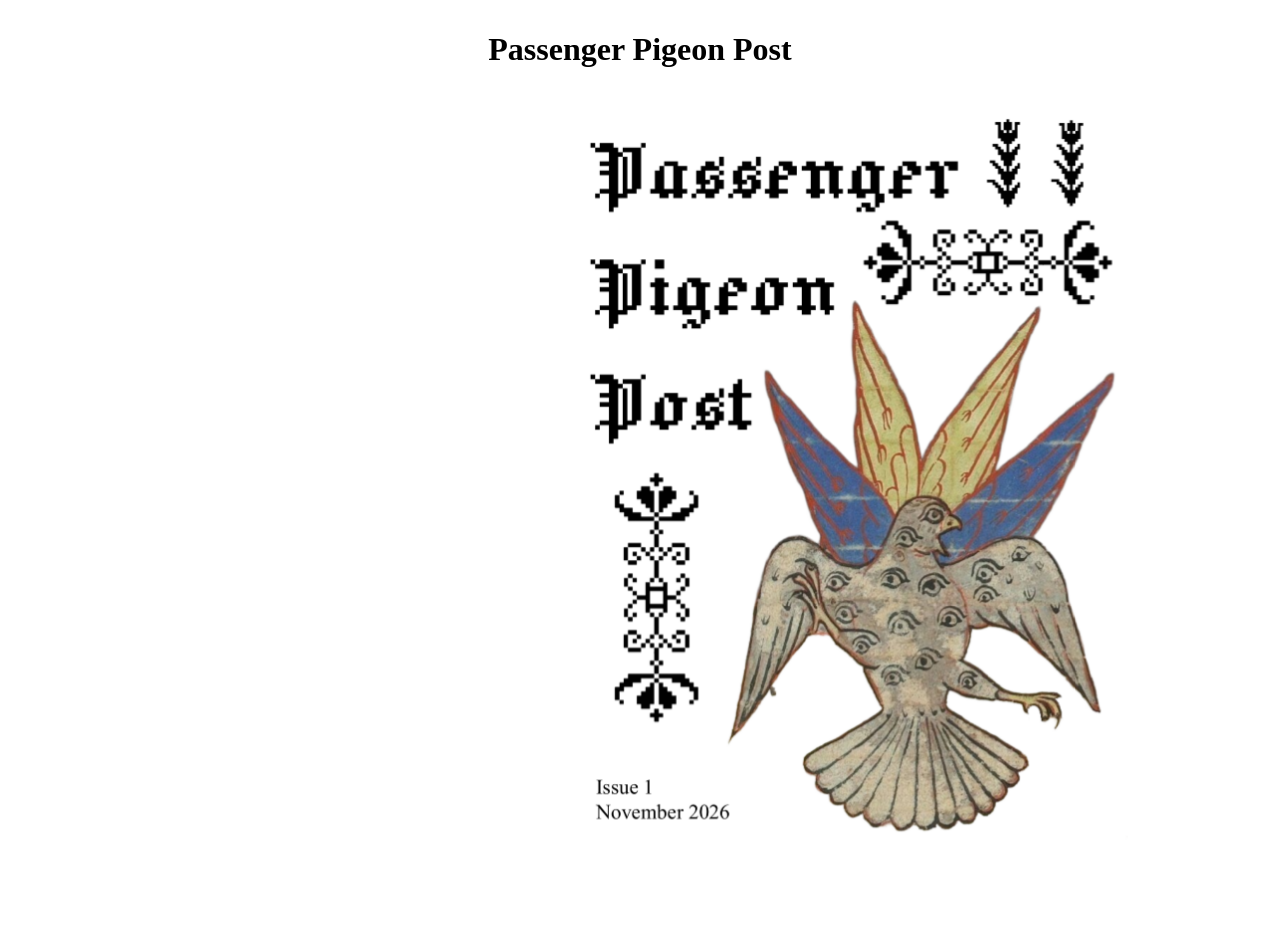
==== pages/pppost/pppost.html @ 591a4c1c "add missing files" ====
<!doctype html>
<html lang="en">
  <head>
    <meta charset="UTF-8" />
    <meta name="viewport" content="width=device-width, initial-scale=1.0" />
    <link rel="stylesheet" href="../../css-reset.css" />
    <link rel="stylesheet" href="../../styles.css" />
    <script defer src="../../third-party/page-flip.browser.js"></script>
    <script defer type="module" src="createZine.js"></script>
    <title>Passenger Pigeon Post</title>
  </head>
  <body>
    <h1>Passenger Pigeon Post</h1>
    <div id="zine">
      <div class="page" data-density="hard">
        <img src="pdf-pages/ppost_pages-01.png" width="1125" height="1500" />
      </div>
      <div class="page">
        <img src="pdf-pages/ppost_pages-02.png" width="1125" height="1500" />
      </div>
      <div class="page">
        <img src="pdf-pages/ppost_pages-03.png" width="1125" height="1500" />
      </div>
      <div class="page">
        <img src="pdf-pages/ppost_pages-04.png" width="1125" height="1500" />
      </div>
      <div class="page">
        <img src="pdf-pages/ppost_pages-05.png" width="1125" height="1500" />
      </div>
      <div class="page">
        <img src="pdf-pages/ppost_pages-06.png" width="1125" height="1500" />
      </div>
      <div class="page">
        <img src="pdf-pages/ppost_pages-07.png" width="1125" height="1500" />
      </div>
      <div class="page">
        <img src="pdf-pages/ppost_pages-08.png" width="1125" height="1500" />
      </div>
      <div class="page">
        <img src="pdf-pages/ppost_pages-09.png" width="1125" height="1500" />
      </div>
      <div class="page">
        <img src="pdf-pages/ppost_pages-10.png" width="1125" height="1500" />
      </div>
      <div class="page">
        <img src="pdf-pages/ppost_pages-11.png" width="1125" height="1500" />
      </div>
      <div class="page">
        <img src="pdf-pages/ppost_pages-12.png" width="1125" height="1500" />
      </div>
      <div class="page">
        <img src="pdf-pages/ppost_pages-13.png" width="1125" height="1500" />
      </div>
      <div class="page">
        <img src="pdf-pages/ppost_pages-14.png" width="1125" height="1500" />
      </div>
      <div class="page">
        <img src="pdf-pages/ppost_pages-15.png" width="1125" height="1500" />
      </div>
      <div class="page">
        <img src="pdf-pages/ppost_pages-16.png" width="1125" height="1500" />
      </div>
      <div class="page">
        <img src="pdf-pages/ppost_pages-17.png" width="1125" height="1500" />
      </div>
      <div class="page">
        <img src="pdf-pages/ppost_pages-18.png" width="1125" height="1500" />
      </div>
      <div class="page">
        <img src="pdf-pages/ppost_pages-19.png" width="1125" height="1500" />
      </div>
      <div class="page">
        <img src="pdf-pages/ppost_pages-20.png" width="1125" height="1500" />
      </div>
      <div class="page">
        <img src="pdf-pages/ppost_pages-21.png" width="1125" height="1500" />
      </div>
      <div class="page">
        <img src="pdf-pages/ppost_pages-22.png" width="1125" height="1500" />
      </div>
      <div class="page">
        <img src="pdf-pages/ppost_pages-23.png" width="1125" height="1500" />
      </div>
      <div class="page">
        <img src="pdf-pages/ppost_pages-24.png" width="1125" height="1500" />
      </div>
      <div class="page">
        <img src="pdf-pages/ppost_pages-25.png" width="1125" height="1500" />
      </div>
      <div class="page">
        <img src="pdf-pages/ppost_pages-26.png" width="1125" height="1500" />
      </div>
      <div class="page">
        <img src="pdf-pages/ppost_pages-27.png" width="1125" height="1500" />
      </div>
      <div class="page">
        <img src="pdf-pages/ppost_pages-28.png" width="1125" height="1500" />
      </div>
      <div class="page">
        <img src="pdf-pages/ppost_pages-29.png" width="1125" height="1500" />
      </div>
      <div class="page">
        <img src="pdf-pages/ppost_pages-30.png" width="1125" height="1500" />
      </div>
      <div class="page" data-density="hard">
        <img src="pdf-pages/ppost_pages-31.png" width="1125" height="1500" />
      </div>
    </div>
  </body>
</html>
---- styles.css ----
h1 {
  text-align: center;
  margin: 1em;
}

.sticker {
  position: absolute;
  top: var(--top);
  left: var(--left);
  width: var(--width);
  text-align: center;
}

.sticker img {
  filter: drop-shadow(1px 2px 2px black);
}

.sticker:hover img {
  filter: drop-shadow(2px 4px 4px black);
  transform: rotate(2deg);
}

.navbar {
  height: 100%;
  width: 200px;
  position: fixed;
  z-index: 1;
  top: 0;
  left: 0;
  overflow-x: hidden;
  padding-top: 100px;
  transition: 0.5s;
}

.navbar-links {
  list-style: none;
  display: flex;
  gap: 1em;
  margin: 0;
  flex-direction: column;
}

#main {
  margin-left: 250px;
  padding: 20px;
}

img {
  height: auto;
}

#zine {
  width: 100%;
  max-width: 100px;
  justify-self: center;
}
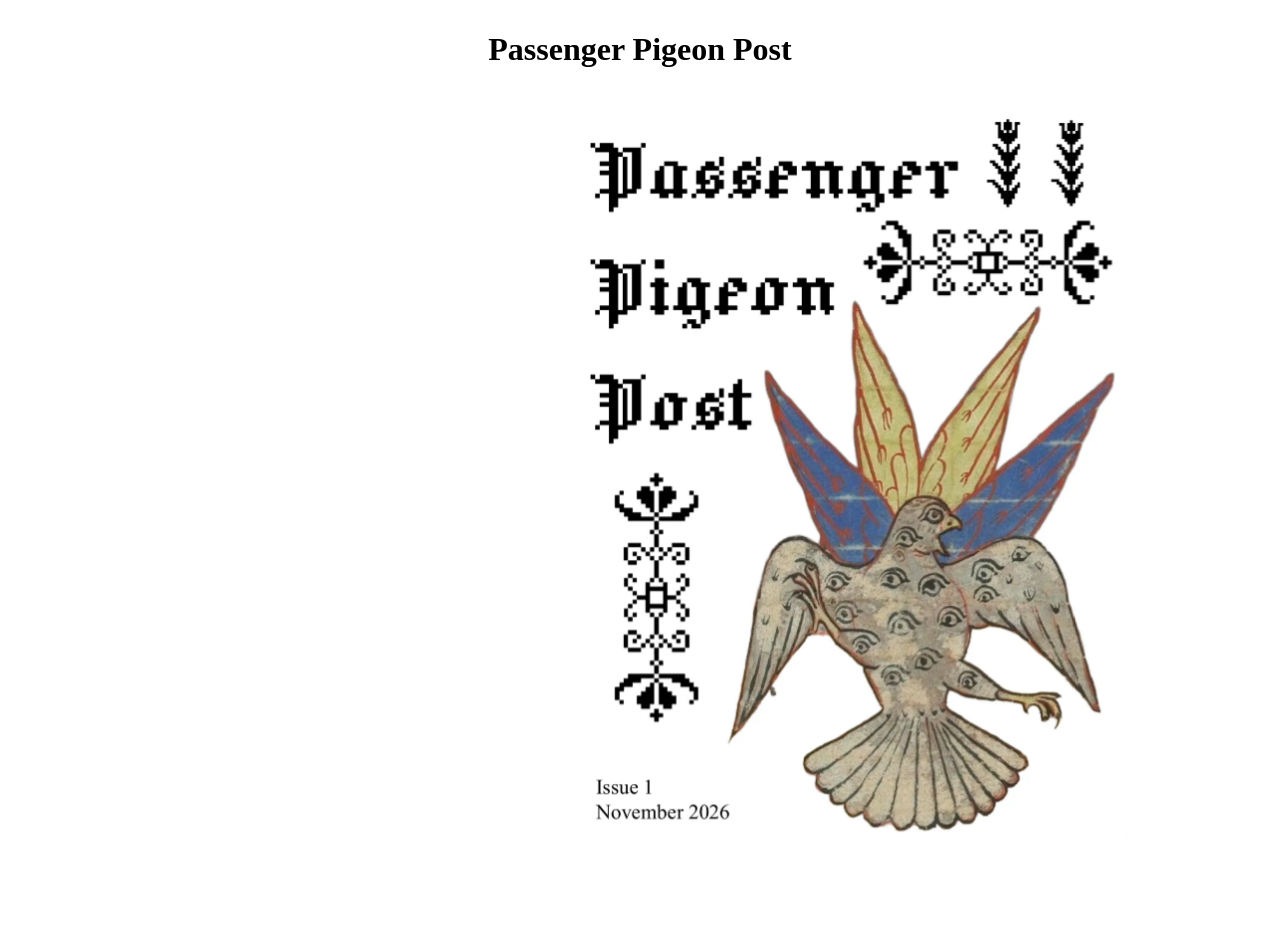
==== commit 816c8fe4: "key press support, better directory structure, compress pdf pages" ====
--- a/pages/pppost/pppost.html
+++ b/pages/pppost/pppost.html
@@ -3,107 +3,107 @@
   <head>
     <meta charset="UTF-8" />
     <meta name="viewport" content="width=device-width, initial-scale=1.0" />
-    <link rel="stylesheet" href="../../css-reset.css" />
-    <link rel="stylesheet" href="../../styles.css" />
-    <script defer src="../../third-party/page-flip.browser.js"></script>
-    <script defer type="module" src="createZine.js"></script>
+    <link rel="stylesheet" href="/css-reset.css" />
+    <link rel="stylesheet" href="/styles.css" />
+    <script defer src="/third-party/page-flip.browser.js"></script>
+    <script defer type="module" src="/js/createZine.js"></script>
     <title>Passenger Pigeon Post</title>
   </head>
   <body>
     <h1>Passenger Pigeon Post</h1>
     <div id="zine">
       <div class="page" data-density="hard">
-        <img src="pdf-pages/ppost_pages-01.png" width="1125" height="1500" />
+        <img src="pages/ppost_pages-01.webp" width="1125" height="1500" />
       </div>
       <div class="page">
-        <img src="pdf-pages/ppost_pages-02.png" width="1125" height="1500" />
+        <img src="pages/ppost_pages-02.webp" width="1125" height="1500" />
       </div>
       <div class="page">
-        <img src="pdf-pages/ppost_pages-03.png" width="1125" height="1500" />
+        <img src="pages/ppost_pages-03.webp" width="1125" height="1500" />
       </div>
       <div class="page">
-        <img src="pdf-pages/ppost_pages-04.png" width="1125" height="1500" />
+        <img src="pages/ppost_pages-04.webp" width="1125" height="1500" />
       </div>
       <div class="page">
-        <img src="pdf-pages/ppost_pages-05.png" width="1125" height="1500" />
+        <img src="pages/ppost_pages-05.webp" width="1125" height="1500" />
       </div>
       <div class="page">
-        <img src="pdf-pages/ppost_pages-06.png" width="1125" height="1500" />
+        <img src="pages/ppost_pages-06.webp" width="1125" height="1500" />
       </div>
       <div class="page">
-        <img src="pdf-pages/ppost_pages-07.png" width="1125" height="1500" />
+        <img src="pages/ppost_pages-07.webp" width="1125" height="1500" />
       </div>
       <div class="page">
-        <img src="pdf-pages/ppost_pages-08.png" width="1125" height="1500" />
+        <img src="pages/ppost_pages-08.webp" width="1125" height="1500" />
       </div>
       <div class="page">
-        <img src="pdf-pages/ppost_pages-09.png" width="1125" height="1500" />
+        <img src="pages/ppost_pages-09.webp" width="1125" height="1500" />
       </div>
       <div class="page">
-        <img src="pdf-pages/ppost_pages-10.png" width="1125" height="1500" />
+        <img src="pages/ppost_pages-10.webp" width="1125" height="1500" />
       </div>
       <div class="page">
-        <img src="pdf-pages/ppost_pages-11.png" width="1125" height="1500" />
+        <img src="pages/ppost_pages-11.webp" width="1125" height="1500" />
       </div>
       <div class="page">
-        <img src="pdf-pages/ppost_pages-12.png" width="1125" height="1500" />
+        <img src="pages/ppost_pages-12.webp" width="1125" height="1500" />
       </div>
       <div class="page">
-        <img src="pdf-pages/ppost_pages-13.png" width="1125" height="1500" />
+        <img src="pages/ppost_pages-13.webp" width="1125" height="1500" />
       </div>
       <div class="page">
-        <img src="pdf-pages/ppost_pages-14.png" width="1125" height="1500" />
+        <img src="pages/ppost_pages-14.webp" width="1125" height="1500" />
       </div>
       <div class="page">
-        <img src="pdf-pages/ppost_pages-15.png" width="1125" height="1500" />
+        <img src="pages/ppost_pages-15.webp" width="1125" height="1500" />
       </div>
       <div class="page">
-        <img src="pdf-pages/ppost_pages-16.png" width="1125" height="1500" />
+        <img src="pages/ppost_pages-16.webp" width="1125" height="1500" />
       </div>
       <div class="page">
-        <img src="pdf-pages/ppost_pages-17.png" width="1125" height="1500" />
+        <img src="pages/ppost_pages-17.webp" width="1125" height="1500" />
       </div>
       <div class="page">
-        <img src="pdf-pages/ppost_pages-18.png" width="1125" height="1500" />
+        <img src="pages/ppost_pages-18.webp" width="1125" height="1500" />
       </div>
       <div class="page">
-        <img src="pdf-pages/ppost_pages-19.png" width="1125" height="1500" />
+        <img src="pages/ppost_pages-19.webp" width="1125" height="1500" />
       </div>
       <div class="page">
-        <img src="pdf-pages/ppost_pages-20.png" width="1125" height="1500" />
+        <img src="pages/ppost_pages-20.webp" width="1125" height="1500" />
       </div>
       <div class="page">
-        <img src="pdf-pages/ppost_pages-21.png" width="1125" height="1500" />
+        <img src="pages/ppost_pages-21.webp" width="1125" height="1500" />
       </div>
       <div class="page">
-        <img src="pdf-pages/ppost_pages-22.png" width="1125" height="1500" />
+        <img src="pages/ppost_pages-22.webp" width="1125" height="1500" />
       </div>
       <div class="page">
-        <img src="pdf-pages/ppost_pages-23.png" width="1125" height="1500" />
+        <img src="pages/ppost_pages-23.webp" width="1125" height="1500" />
       </div>
       <div class="page">
-        <img src="pdf-pages/ppost_pages-24.png" width="1125" height="1500" />
+        <img src="pages/ppost_pages-24.webp" width="1125" height="1500" />
       </div>
       <div class="page">
-        <img src="pdf-pages/ppost_pages-25.png" width="1125" height="1500" />
+        <img src="pages/ppost_pages-25.webp" width="1125" height="1500" />
       </div>
       <div class="page">
-        <img src="pdf-pages/ppost_pages-26.png" width="1125" height="1500" />
+        <img src="pages/ppost_pages-26.webp" width="1125" height="1500" />
       </div>
       <div class="page">
-        <img src="pdf-pages/ppost_pages-27.png" width="1125" height="1500" />
+        <img src="pages/ppost_pages-27.webp" width="1125" height="1500" />
       </div>
       <div class="page">
-        <img src="pdf-pages/ppost_pages-28.png" width="1125" height="1500" />
+        <img src="pages/ppost_pages-28.webp" width="1125" height="1500" />
       </div>
       <div class="page">
-        <img src="pdf-pages/ppost_pages-29.png" width="1125" height="1500" />
+        <img src="pages/ppost_pages-29.webp" width="1125" height="1500" />
       </div>
       <div class="page">
-        <img src="pdf-pages/ppost_pages-30.png" width="1125" height="1500" />
+        <img src="pages/ppost_pages-30.webp" width="1125" height="1500" />
       </div>
       <div class="page" data-density="hard">
-        <img src="pdf-pages/ppost_pages-31.png" width="1125" height="1500" />
+        <img src="pages/ppost_pages-31.webp" width="1125" height="1500" />
       </div>
     </div>
   </body>
